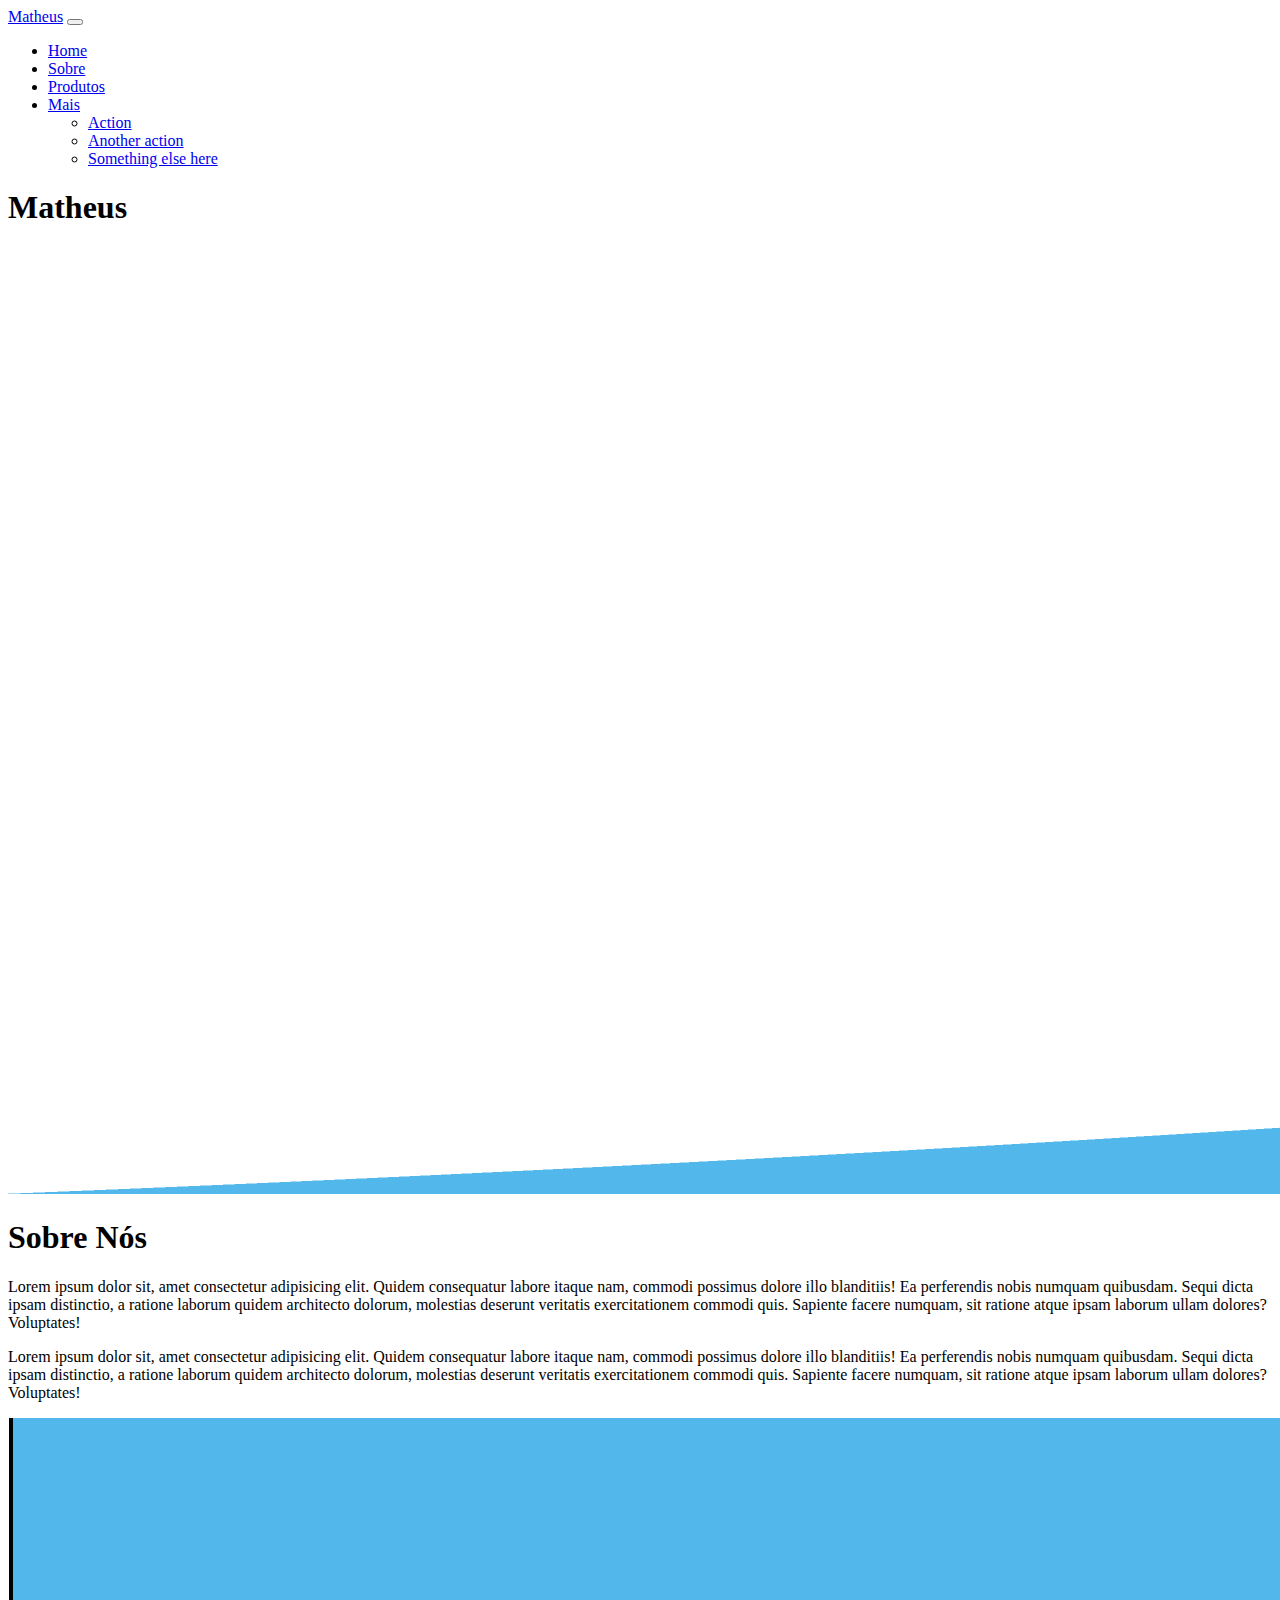
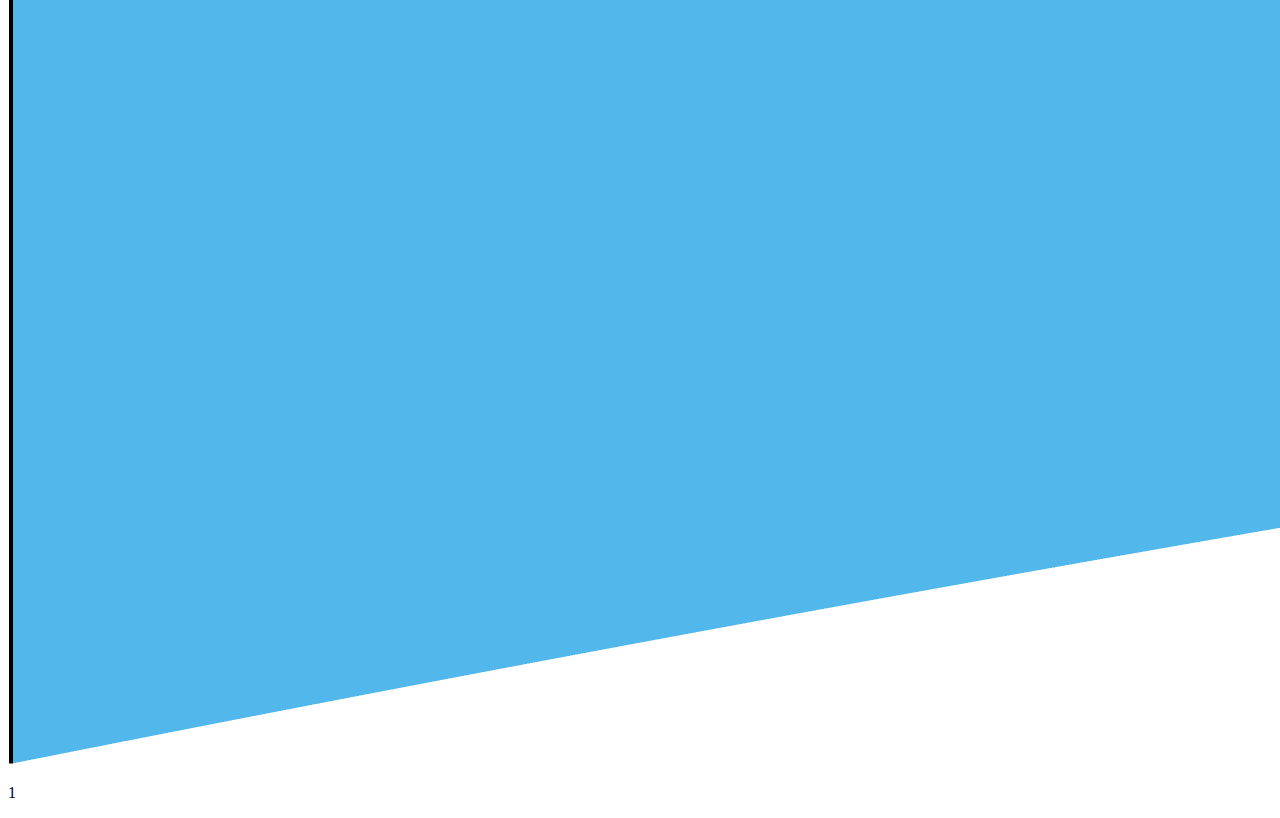
==== index.html @ d09a1a34 "subir arquivos do site" ====
<!DOCTYPE html>
<html lang="pt-BR">
    <head>
        <meta charset="UTF-8">
        <meta name="viewport" content="width=device-width, initial-scale=1.0">
        <title>Navbar Bootstrap</title>
        <link href="https://cdn.jsdelivr.net/npm/bootstrap@5.3.2/dist/css/bootstrap.min.css" rel="stylesheet" integrity="sha384-T3c6CoIi6uLrA9TneNEoa7RxnatzjcDSCmG1MXxSR1GAsXEV/Dwwykc2MPK8M2HN" crossorigin="anonymous">    </head>
    <body class="m-0 p-0">
        <script src="https://cdn.jsdelivr.net/npm/bootstrap@5.3.2/dist/js/bootstrap.bundle.min.js" integrity="sha384-C6RzsynM9kWDrMNeT87bh95OGNyZPhcTNXj1NW7RuBCsyN/o0jlpcV8Qyq46cDfL" crossorigin="anonymous"></script>
        <div class="div-home container-fluid p-0 d-flex align-items-center justify">
            <nav class="navbar navbar-expand-lg bg-transparent nav-home fixed-top">
                <div class="container-fluid mx-4 align-self-end">
                    <a class="navbar-brand fs-1 text-white nav-font-logo" href="#">Matheus</a>
                    <button class="navbar-toggler" type="button" data-bs-toggle="collapse" data-bs-target="#navbarNavDropdown" aria-controls="navbarNavDropdown" aria-expanded="false" aria-label="Toggle navigation">
                        <span class="navbar-toggler-icon"></span>
                    </button>
                    <div class="collapse navbar-collapse flex-row-reverse fs-2 mt-3" id="navbarNavDropdown">
                        <ul class="navbar-nav nav-font-options">
                            <li class="nav-item nav-font-options">
                                <a class="nav-link active text-white" aria-current="page" href="#">Home</a>
                            </li>
                            <li class="nav-item">
                                <a class="nav-link text-white" href="#">Sobre</a>
                            </li>
                            <li class="nav-item">
                                <a class="nav-link text-white" href="#">Produtos</a>
                            </li>
                            <li class="nav-item dropdown">
                                <a class="nav-link dropdown-toggle text-light" href="#" role="button" data-bs-toggle="dropdown" aria-expanded="false">
                                Mais
                                </a>
                                <ul class="dropdown-menu">
                                <li><a class="dropdown-item" href="#">Action</a></li>
                                <li><a class="dropdown-item" href="#">Another action</a></li>
                                <li><a class="dropdown-item" href="#">Something else here</a></li>
                                </ul>
                            </li>
                        </ul>
                    </div>
                </div>
            </nav>
            <h1 class="text-white titulo-home text-center">Matheus</h1>
            <img class="img-transiction-home" src="Transicao-home_Prancheta 1 copy.png" alt="">
        </div>
        <div class="container-fluid div-sobre d-flex flex-column align-items-center pb-5">
            <h1 class="m-5 text-white titulo-sobre">Sobre Nós</h1>
            <div class="row">
                <div class="col-sm-12 col-md-12 col-lg-9 mx-auto">
                    <p class="texto-sobre text-white mx-5">Lorem ipsum dolor sit, amet consectetur adipisicing elit. Quidem consequatur labore itaque nam, commodi possimus dolore illo blanditiis! Ea perferendis nobis numquam quibusdam. Sequi dicta ipsam distinctio, a ratione laborum quidem architecto dolorum, molestias deserunt veritatis exercitationem commodi quis. Sapiente facere numquam, sit ratione atque ipsam laborum ullam dolores? Voluptates!</p>
                </div>
            </div>
            <div class="row">
                <div class="col-sm-12 col-md-12 col-lg-9 mx-auto">
                    <p class="texto-sobre text-white mx-5">Lorem ipsum dolor sit, amet consectetur adipisicing elit. Quidem consequatur labore itaque nam, commodi possimus dolore illo blanditiis! Ea perferendis nobis numquam quibusdam. Sequi dicta ipsam distinctio, a ratione laborum quidem architecto dolorum, molestias deserunt veritatis exercitationem commodi quis. Sapiente facere numquam, sit ratione atque ipsam laborum ullam dolores? Voluptates!</p>
                </div>
            </div>
        </div>
        <div class="div-produtos">
            <img class="img-transiction-sobre" src="Transicao-home_Prancheta 1.png" alt="">
            <p>1</p>
        </div>
    </body>
    </html>    
</html>
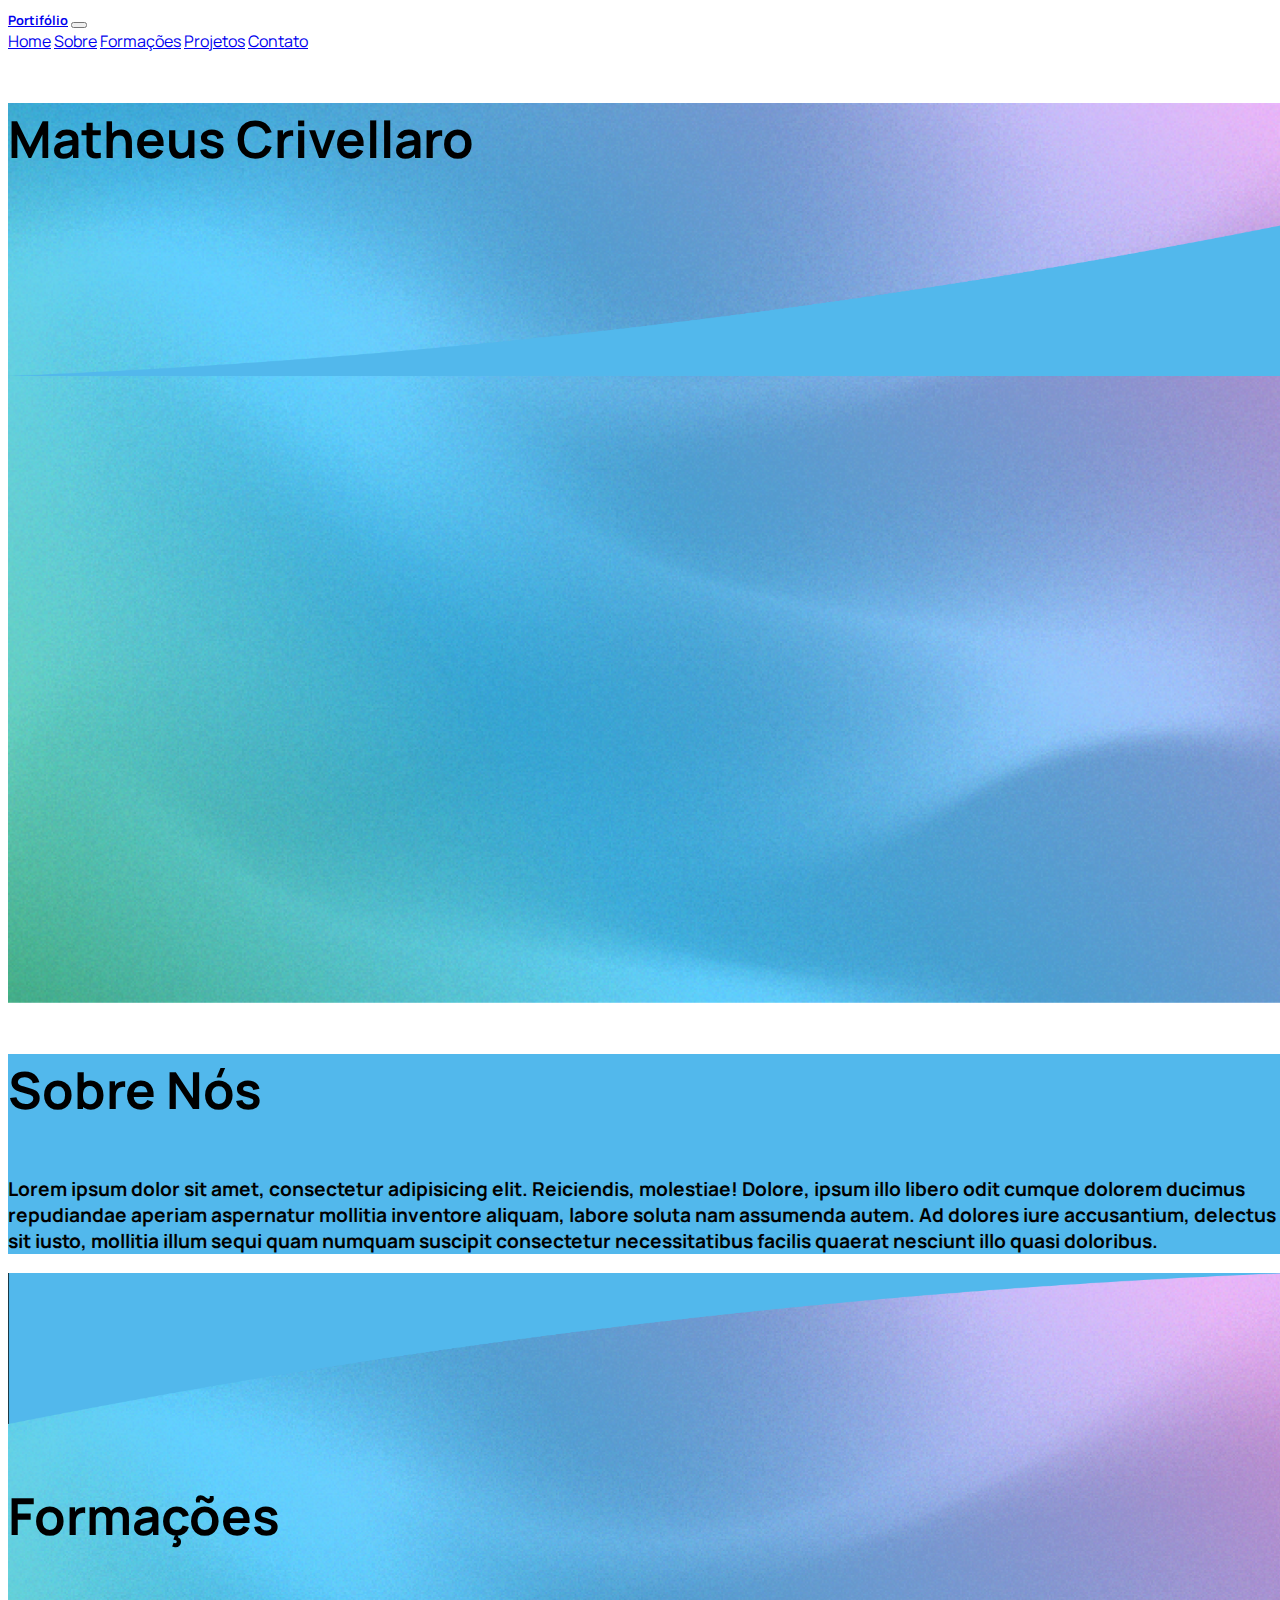
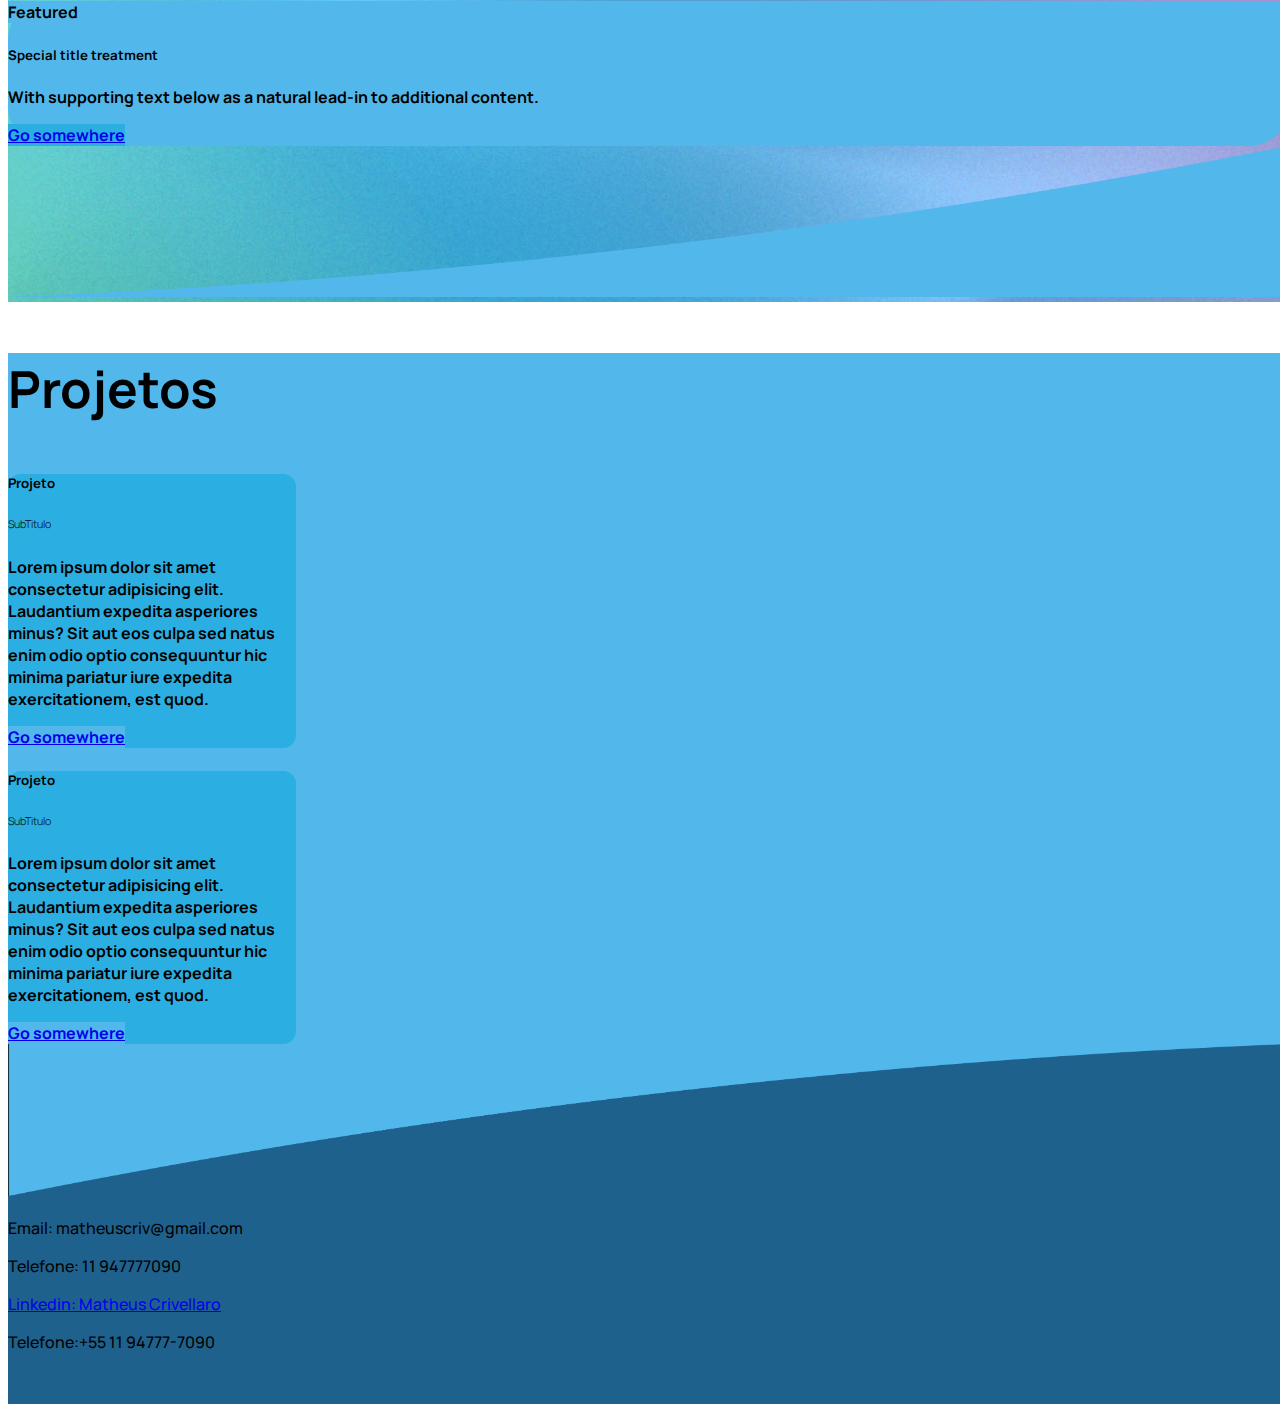
==== commit 56b10331: "Update index.html" ====
--- a/index.html
+++ b/index.html
@@ -1,64 +1,118 @@
 <!DOCTYPE html>
-<html lang="pt-BR">
-    <head>
-        <meta charset="UTF-8">
-        <meta name="viewport" content="width=device-width, initial-scale=1.0">
-        <title>Navbar Bootstrap</title>
-        <link href="https://cdn.jsdelivr.net/npm/bootstrap@5.3.2/dist/css/bootstrap.min.css" rel="stylesheet" integrity="sha384-T3c6CoIi6uLrA9TneNEoa7RxnatzjcDSCmG1MXxSR1GAsXEV/Dwwykc2MPK8M2HN" crossorigin="anonymous">    </head>
-    <body class="m-0 p-0">
-        <script src="https://cdn.jsdelivr.net/npm/bootstrap@5.3.2/dist/js/bootstrap.bundle.min.js" integrity="sha384-C6RzsynM9kWDrMNeT87bh95OGNyZPhcTNXj1NW7RuBCsyN/o0jlpcV8Qyq46cDfL" crossorigin="anonymous"></script>
-        <div class="div-home container-fluid p-0 d-flex align-items-center justify">
-            <nav class="navbar navbar-expand-lg bg-transparent nav-home fixed-top">
-                <div class="container-fluid mx-4 align-self-end">
-                    <a class="navbar-brand fs-1 text-white nav-font-logo" href="#">Matheus</a>
-                    <button class="navbar-toggler" type="button" data-bs-toggle="collapse" data-bs-target="#navbarNavDropdown" aria-controls="navbarNavDropdown" aria-expanded="false" aria-label="Toggle navigation">
-                        <span class="navbar-toggler-icon"></span>
-                    </button>
-                    <div class="collapse navbar-collapse flex-row-reverse fs-2 mt-3" id="navbarNavDropdown">
-                        <ul class="navbar-nav nav-font-options">
-                            <li class="nav-item nav-font-options">
-                                <a class="nav-link active text-white" aria-current="page" href="#">Home</a>
-                            </li>
-                            <li class="nav-item">
-                                <a class="nav-link text-white" href="#">Sobre</a>
-                            </li>
-                            <li class="nav-item">
-                                <a class="nav-link text-white" href="#">Produtos</a>
-                            </li>
-                            <li class="nav-item dropdown">
-                                <a class="nav-link dropdown-toggle text-light" href="#" role="button" data-bs-toggle="dropdown" aria-expanded="false">
-                                Mais
-                                </a>
-                                <ul class="dropdown-menu">
-                                <li><a class="dropdown-item" href="#">Action</a></li>
-                                <li><a class="dropdown-item" href="#">Another action</a></li>
-                                <li><a class="dropdown-item" href="#">Something else here</a></li>
-                                </ul>
-                            </li>
-                        </ul>
-                    </div>
+<html lang="en">
+<head>
+    <meta charset="UTF-8">
+    <meta name="viewport" content="width=device-width, initial-scale=1.0">
+
+    <link href="https://cdn.jsdelivr.net/npm/bootstrap@5.3.2/dist/css/bootstrap.min.css" rel="stylesheet" integrity="sha384-T3c6CoIi6uLrA9TneNEoa7RxnatzjcDSCmG1MXxSR1GAsXEV/Dwwykc2MPK8M2HN" crossorigin="anonymous">
+    <link rel="stylesheet" href="style.css">
+
+    <title>Matheus</title>
+</head>
+<body>
+    <script src="https://cdn.jsdelivr.net/npm/bootstrap@5.3.2/dist/js/bootstrap.bundle.min.js" integrity="sha384-C6RzsynM9kWDrMNeT87bh95OGNyZPhcTNXj1NW7RuBCsyN/o0jlpcV8Qyq46cDfL" crossorigin="anonymous"></script>
+    <header>
+        <nav class="navbar navbar-expand-sm fixed-top">
+            <div class="container-fluid">
+              <a class="navbar-brand text-white fs-2 ms-3 mt-1 title-nav" href="#">Portifólio</a>
+              <button class="navbar-toggler" type="button" data-bs-toggle="collapse" data-bs-target="#navbarNavAltMarkup" aria-controls="navbarNavAltMarkup" aria-expanded="false" aria-label="Toggle navigation">
+                <span class="navbar-toggler-icon"></span>
+              </button>
+              <div class="collapse navbar-collapse flex-row-reverse me-3 mt-1" id="navbarNavAltMarkup">
+                <div class="navbar-nav">
+                  <a class="nav-link active text-white" aria-current="page" href="#">Home</a>
+                  <a class="nav-link text-white" href="#sobre">Sobre</a>
+                  <a class="nav-link text-white" href="#formacoes">Formações</a>
+                  <a class="nav-link text-white" href="#projetos">Projetos</a>
+                  <a class="nav-link text-white" href="#contato">Contato</a>
                 </div>
-            </nav>
-            <h1 class="text-white titulo-home text-center">Matheus</h1>
-            <img class="img-transiction-home" src="Transicao-home_Prancheta 1 copy.png" alt="">
+              </div>
+            </div>
+          </nav>
+    </header>
+    <main>
+
+        <div class="container-home d-flex align-items-end">
+            <div class="position-absolute top-50 start-50 translate-middle text-center">
+                <p class="text-white title-home">Matheus Crivellaro</p>
+            </div>
+            <img src="Transicao-home_Prancheta 1 copy.png" alt="" class="image-transition">
+
         </div>
-        <div class="container-fluid div-sobre d-flex flex-column align-items-center pb-5">
-            <h1 class="m-5 text-white titulo-sobre">Sobre Nós</h1>
+
+        <div class="container-sobre pb-5 pt-5" id="sobre">
             <div class="row">
-                <div class="col-sm-12 col-md-12 col-lg-9 mx-auto">
-                    <p class="texto-sobre text-white mx-5">Lorem ipsum dolor sit, amet consectetur adipisicing elit. Quidem consequatur labore itaque nam, commodi possimus dolore illo blanditiis! Ea perferendis nobis numquam quibusdam. Sequi dicta ipsam distinctio, a ratione laborum quidem architecto dolorum, molestias deserunt veritatis exercitationem commodi quis. Sapiente facere numquam, sit ratione atque ipsam laborum ullam dolores? Voluptates!</p>
-                </div>
-            </div>
-            <div class="row">
-                <div class="col-sm-12 col-md-12 col-lg-9 mx-auto">
-                    <p class="texto-sobre text-white mx-5">Lorem ipsum dolor sit, amet consectetur adipisicing elit. Quidem consequatur labore itaque nam, commodi possimus dolore illo blanditiis! Ea perferendis nobis numquam quibusdam. Sequi dicta ipsam distinctio, a ratione laborum quidem architecto dolorum, molestias deserunt veritatis exercitationem commodi quis. Sapiente facere numquam, sit ratione atque ipsam laborum ullam dolores? Voluptates!</p>
+                <div class="col-9 col-lg-5 mx-auto">
+                    <p class="text-white d-flex justify-content-center title-sobre">Sobre Nós</p>
+                    <p class="text-sobre text-white text-center">Lorem ipsum dolor sit amet, consectetur adipisicing elit. Reiciendis, molestiae! Dolore, ipsum illo libero odit cumque dolorem ducimus repudiandae aperiam aspernatur mollitia inventore aliquam, labore soluta nam assumenda autem. Ad dolores iure accusantium, delectus sit iusto, mollitia illum sequi quam numquam suscipit consectetur necessitatibus facilis quaerat nesciunt illo quasi doloribus.</p>    
                 </div>
             </div>
         </div>
-        <div class="div-produtos">
-            <img class="img-transiction-sobre" src="Transicao-home_Prancheta 1.png" alt="">
-            <p>1</p>
+
+        <div class="container-formacao" id="formacoes">
+          <img src="Transicao-home_Prancheta 1.png" alt="" class="image-transition">
+          <p class="text-white d-flex justify-content-center title-formacoes">Formações</p>
+          <div class="row justify-content-center">
+
+            <div class="card card-formacoes border-0 col-9 col-lg-7 m-5 text-white shadow">
+              <div class="card-header bg-color-azul-matheus border-white">
+                Featured
+              </div>
+              <div class="card-body">
+                <h5 class="card-title">Special title treatment</h5>
+                <p class="card-text">With supporting text below as a natural lead-in to additional content.</p>
+                <a href="#" class="btn btn-primary bg-color-azul-secundary border-0">Go somewhere</a>
+              </div>
+            </div>
+
+            <img src="Transicao-home_Prancheta 1 copy.png" alt="" class="image-transition">
+          </div>
         </div>
-    </body>
-    </html>    
-</html>+
+        <div class="container-projeto bg-color-azul-matheus" id="projetos">
+            <div class="d-flex justify-content-center pt-3">
+                <p class="title-projetos text-white">Projetos</p>
+            </div>
+            <div class="container-fluid">
+                <div class="row justify-content-center">
+                    <div class="card shadow me-4 card-projetos border-0 text-white col-lg-4 col-md-6 col-sm-12 mb-4" style="width: 18rem;">
+                        <div class="card-body">
+                          <h5 class="card-title fw-bold">Projeto</h5>
+                          <h6 class="card-subtitle mb-2">SubTitulo</h6>
+                          <p class="card-text fw-medium">Lorem ipsum dolor sit amet consectetur adipisicing elit. Laudantium expedita asperiores minus? Sit aut eos culpa sed natus enim odio optio consequuntur hic minima pariatur iure expedita exercitationem, est quod.</p>
+                          <a href="#" class="btn btn-primary bg-color-azul-matheus border-0">Go somewhere</a>
+                        </div>
+                    </div>
+                    <div class="card shadow me-4 card-projetos border-0 text-white col-lg-4 col-md-6 col-sm-12 mb-4" style="width: 18rem;">
+                      <div class="card-body">
+                        <h5 class="card-title fw-bold">Projeto</h5>
+                        <h6 class="card-subtitle mb-2">SubTitulo</h6>
+                        <p class="card-text fw-medium">Lorem ipsum dolor sit amet consectetur adipisicing elit. Laudantium expedita asperiores minus? Sit aut eos culpa sed natus enim odio optio consequuntur hic minima pariatur iure expedita exercitationem, est quod.</p>
+                        <a href="#" class="btn btn-primary bg-color-azul-matheus border-0">Go somewhere</a>
+                      </div>
+                    </div>
+                  
+            </div>
+          </div>
+        </div>
+        
+    </main>
+
+    <footer>
+
+      <div class="row container-rodape text-white fw-bolw">
+        <img src="Transicao-home_Prancheta 1.png" alt="" class="image-transition">
+
+        <div class="col-12 col-md-6 p-5" id="contato">
+          <p class="text-contato">Email: matheuscriv@gmail.com</p>
+          <p class="text-contato">Telefone: 11 947777090</p>
+        </div>
+        <div class="col-12 col-md-6 p-5" id="contato">
+          <a href="https://www.linkedin.com/in/matheus-crivellaro/" class="text-white"><p>Linkedin: Matheus Crivellaro</p></a>
+          <p class="text-contato">Telefone:+55 11 94777-7090</p>
+        </div>
+      </div>
+        
+    </footer>
+</body>
+</html>
--- a/style.css
+++ b/style.css
@@ -0,0 +1,134 @@
+@import url('https://fonts.googleapis.com/css2?family=Manrope:wght@200;400;500;700&display=swap');
+
+* {
+    font-family: 'Manrope', sans-serif; 
+}
+
+header {
+    font-weight: 400;
+}
+
+main {
+    width: 100vw;
+    height: auto;
+    font-family: 'Manrope', sans-serif; 
+    font-weight: 700;
+}
+
+footer {
+    font-family: 'Manrope', sans-serif; 
+    font-weight: 500;
+}
+
+.container-home {
+    background-image: url(Fundo\ Granulado-01.png);
+    background-size: cover;
+    width: 100vw;
+    height: 100vh;
+}
+
+.title-nav {
+    font-size: 1vw;
+    font-weight: 700;
+}
+
+.title-home {
+    font-size: 4vw;
+}
+@media (max-width: 992px) {
+    .title-home {
+      font-size: 8vw;
+    }
+}
+
+
+.image-transition{
+    width: 100vw;
+    height: auto;
+}
+
+.container-sobre {
+    background-color: #52B8EC;
+    width: 100vw;
+    height: auto;
+}
+
+.title-sobre {
+    font-size: 4vw;
+}
+@media (max-width: 992px) {
+    .title-sobre {
+      font-size: 6vw;
+    }
+}
+
+.text-sobre {
+    font-size: 2.5vw;
+}
+@media (min-width: 992px) {
+    .text-sobre {
+      font-size: 1.5vw;
+    }
+}
+
+.container-formacao {
+    background-image: url(Fundo\ Granulado-01.png);
+    background-size: cover;
+    width: 100vw;
+    height: auto;
+}
+
+.bg-color-azul-matheus {
+    background-color: #52B8EC;
+}
+.bg-color-azul-secundary {
+    background-color: #2BAFE2;
+}
+
+
+.card-formacoes{
+    background-color: #52B8EC;
+    border-radius: 3vw;
+}
+
+.title-formacoes {
+    font-size: 4vw;
+}
+@media (max-width: 992px) {
+    .title-formacoes{
+      font-size: 6vw;
+    }
+}
+
+.container-projeto {
+    width: 100vw;
+    height: auto;
+}
+
+.title-projetos {
+    font-size: 4vw;
+}
+@media (max-width: 992px) {
+    .title-projetos {
+      font-size: 6vw;
+    }
+}
+
+.card-projetos {
+    background-color: #2BAFE2;
+    border-radius: 1vw;
+}
+
+.card-subtitle {
+    font-weight: 300;
+}
+
+.container-rodape {
+    width: 100vw;
+    height: 40vh;
+    background-color: #1f618d;
+}
+
+.text-contato {
+
+}
